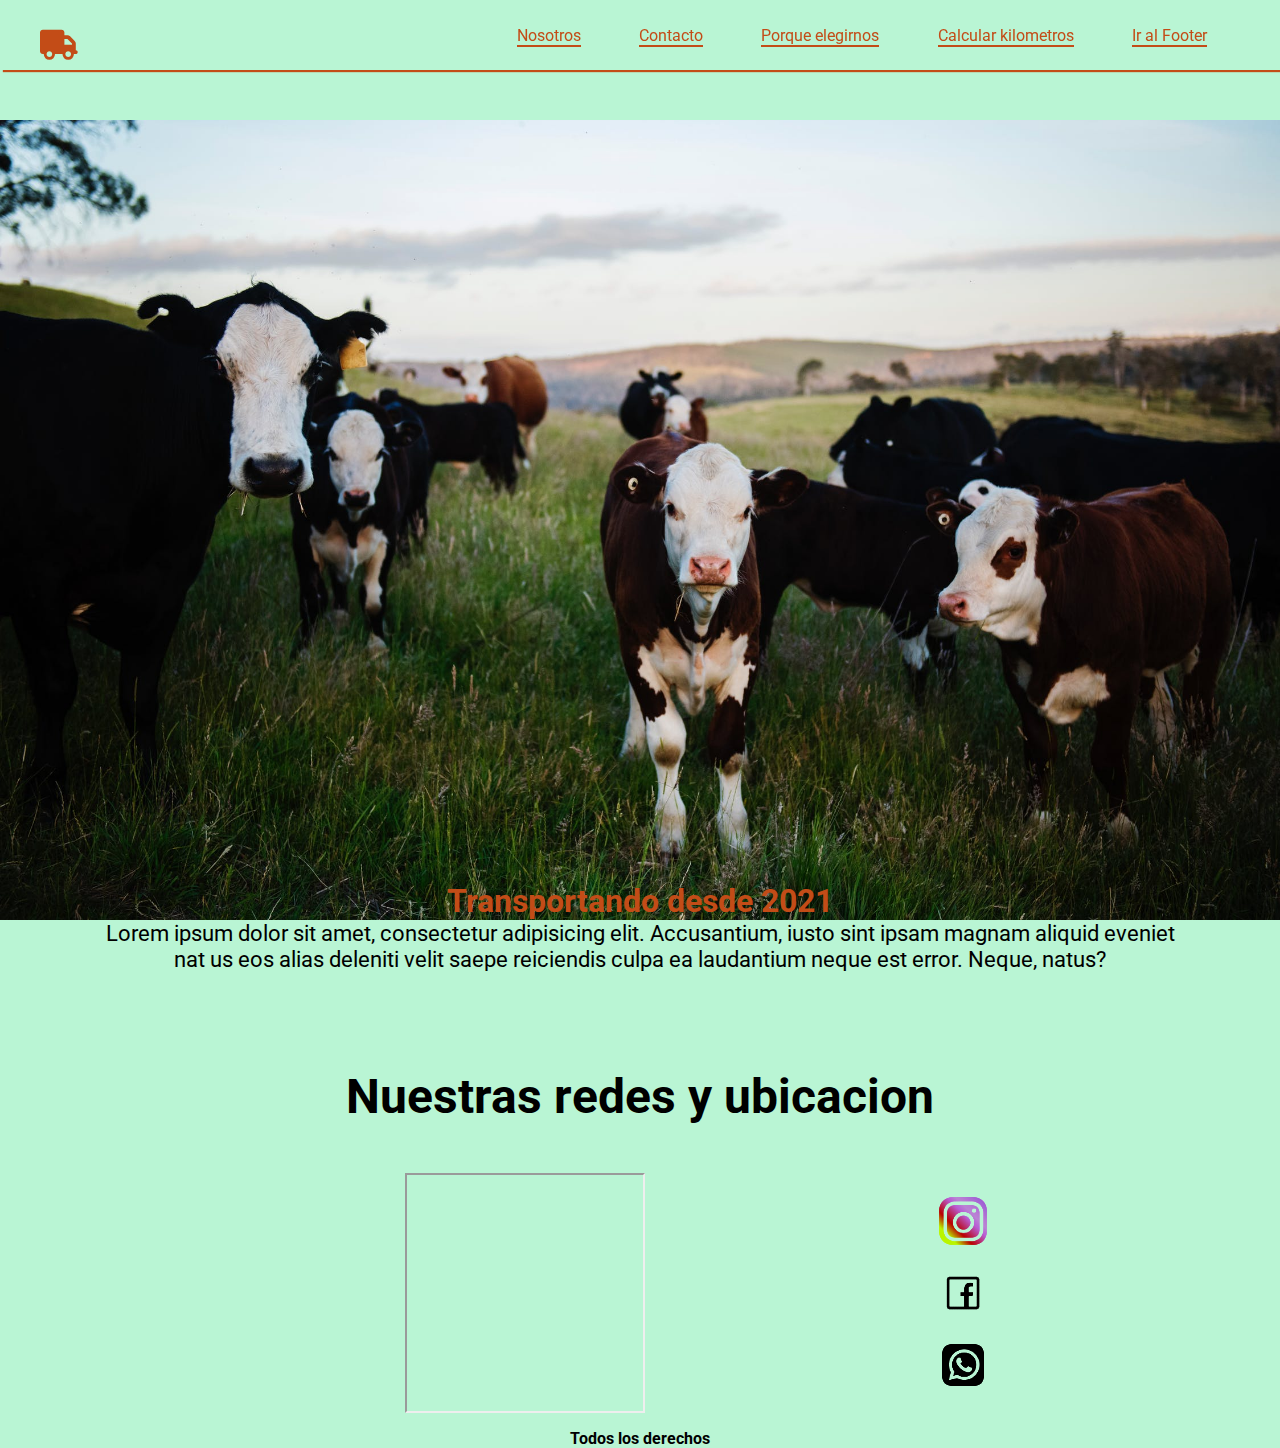
==== pages/nosotros.html @ 11e6d058 "subiendo archivos" ====
<!DOCTYPE html>
<html lang="en">

<head>
    <meta charset="UTF-8">
    <meta http-equiv="X-UA-Compatible" content="IE=edge">
    <meta name="viewport" content="width=device-width, initial-scale=1.0">

    <title>AlexTransportes</title>
    <script src="https://cdn.jsdelivr.net/npm/bootstrap@5.1.3/dist/js/bootstrap.bundle.min.js"
        integrity="sha384-ka7Sk0Gln4gmtz2MlQnikT1wXgYsOg+OMhuP+IlRH9sENBO0LRn5q+8nbTov4+1p"
        crossorigin="anonymous"></script>
    <link href="https://cdn.jsdelivr.net/npm/bootstrap@5.1.3/dist/css/bootstrap.min.css" rel="stylesheet"
        integrity="sha384-1BmE4kWBq78iYhFldvKuhfTAU6auU8tT94WrHftjDbrCEXSU1oBoqyl2QvZ6jIW3" crossorigin="anonymous">
    <link rel="stylesheet" href="../css/style.css">
    <link rel="preconnect" href="https://fonts.googleapis.com">
    <link rel="preconnect" href="https://fonts.gstatic.com" crossorigin>
    <link href="https://fonts.googleapis.com/css2?family=Roboto:wght@300&display=swap" rel="stylesheet">
    <link rel="preconnect" href="https://fonts.googleapis.com">
    <link rel="preconnect" href="https://fonts.gstatic.com" crossorigin>
    <link href="https://fonts.googleapis.com/css2?family=Luxurious+Roman&display=swap" rel="stylesheet">
    <!--Font awesome cdn-->
    <link rel="stylesheet" href="https://cdnjs.cloudflare.com/ajax/libs/font-awesome/6.0.0-beta3/css/all.min.css">
</head>

<body>

    <header>
        <div class="header">

            <div id="logo">
                <a href="index.html"><i class="fa-solid fa-truck"></i></a>
            </div>
            <div id="nav-menu">
                <nav>
                    <a href="pages/nosotros.html">Nosotros</a>
                    <a href="pages/contacto.html">Contacto</a>
                    <a href="pages/elegirnos.html">Porque elegirnos</a>
                    <a href="pages/kilometros.html">Calcular kilometros</a>
                    <a href="#pie" class="footer">Ir al Footer</a>
                </nav>
            </div>

            <!--MENU DESPLEGABLE PARA CELULARES-->
            <div class="menu-desplegable">
                <div class="collapse" id="navbarToggleExternalContent">
                    <div class="bg-dark p-4">
                        <ul class="menu">
                            <li><a href="pages/nosotros.html">Nosotros</a></li>
                            <li><a href="pages/contacto.html">Contacto</a></li>
                            <li><a href="pages/elegirnos.html">Porque elegirnos</a></li>
                            <li><a href="pages/kilometros.html">Calcular kilometros</a></li>
                            <li><a href="#pie" class="footer">Ir al Footer</a></li>
                        </ul>
                    </div>
                </div>
                <nav class="navbar navbar-dark bg-dark">
                    <div class="container-fluid">
                        <button class="navbar-toggler" type="button" data-bs-toggle="collapse"
                            data-bs-target="#navbarToggleExternalContent" aria-controls="navbarToggleExternalContent"
                            aria-expanded="false" aria-label="Toggle navigation">
                            <span class="navbar-toggler-icon"></span>
                        </button>
                    </div>
                </nav>
            </div>

        </div>
    </header>
    <div class="index">



        <div id="nosotros-main">
            <div class="nosotros-h1">
                <h1>Transportando desde 2021</h1>
            </div>
        </div>
        <div id="nosotros-text">
            <p>
                Lorem ipsum dolor sit amet, consectetur adipisicing elit. Accusantium, iusto sint ipsam magnam aliquid
                eveniet nat
                us eos alias deleniti velit saepe reiciendis culpa ea laudantium neque est error. Neque, natus?
            </p>
        </div>

        <!--Comienzo pie de pagina-->
        <h3 class="redes">Nuestras redes y ubicacion</h3>
        <footer id="pie">
            <iframe
                src="https://www.google.com/maps/embed?pb=!1m18!1m12!1m3!1d3287.1610622446706!2d-56.276997884238895!3d-34.52414716080031!2m3!1f0!2f0!3f0!3m2!1i1024!2i768!4f13.1!3m3!1m2!1s0x95a1b43edb45d997%3A0xf543eeede8725e25!2sEstadio%20Eduardo%20Mart%C3%ADnez%20Monegal!5e0!3m2!1ses-419!2suy!4v1640235048486!5m2!1ses-419!2suy"
                allowfullscreen="" loading="lazy"></iframe>
            <div class="contact-redes">
                <img src="../images/instagram4.jpg" alt="instagram" class="instagram">
                <img src="../images/face.png" alt="facebook" class="facebook">
                <img src="../images/whattsapp.jpg" alt="whattsapp" class="whattsapp">

            </div>

        </footer>
        <h4 class="derecho"> Todos los derechos</h4>
    </div>

</body>

</html>
---- css/style.css ----
*{  
    list-style: none;
    font-family: 'Roboto', sans-serif;
    text-decoration: none;
    box-sizing: border-box;
    margin: 0;
    padding: 0;
    
}
.grid-container{
    display: grid;
    grid-template-columns: 100%;
    grid-template-areas: 'encabezado'
    'principal'
    'titulo-redes'
    'redes-area';
    
}

main {
    grid-area: principal;
}

h3 {
    grid-area: titulo-redes;
}

.redes {
    grid-area: redes-area;
}
.index {
    padding-top: 6.5em;
    background-color: #B9F5D4;
    display: flex;
    flex-direction: row;
}


#logo a i {
    margin-top: 20px;
    margin-left: 40px;
    font-size: 30px;
    color: #C34C17;
    
}

.imagen-principal {
    width: 100%;
    height: 800px;
    display: flex;
    flex-direction: column;
    align-items: flex-end;
    background-image: url("../images/ganado.jpeg");
    background-position: center;
    background-size: cover;
}

.principal-h1 {
    margin-top: 5em;
    margin-right: 2em;
    font-family: 'Luxurious Roman', cursive;
    font-size: 3.5em;
    color: #C34C17;
    
}

body h1 {
    display: flex;
    background: transparent;
}

.index {
    display: flex;
    flex-direction: row;
    flex-wrap: wrap;
}

.header {
    grid-area: encabezado;
    width: 100%;
    display: flex;
    flex-direction: row;
    flex-wrap: wrap;
    justify-content: space-between;
    align-items: center;
    position: fixed;
    box-shadow: 4px 1px 1px 1px #C34C17;
    background-color: #B9F5D4;
}

#nav-menu {
    display: flex;
    flex-direction: row;
    justify-content: flex-end;
    margin-right: 20px;
    align-items: center;
    padding: 2%; 
    
    
    

}

#nav-menu a {
    margin: 1.7em;
    color: #C34C17;
    border-bottom: #C34C17 solid 2px;
    
    
}

#nav-menu a:hover {
    background-color: black;
    padding: 3px;
    color: red;
    transition: 0.3s;
    
    
}

.mejor-opcion {
    display: flex;
    width: 100%;
    flex-direction: column;
    align-items: center;
    margin-top: 2em;
}
.mejor-opcion h2 {
    display: flex;
    flex-direction: column;
    justify-content: center;
    color: #C34C17;
    font-size: 3em;


}

 

.galeria {
    display: flex;
    flex-direction: row;
    flex-wrap: wrap;
    margin-top: 2em;
    justify-content: center;
    width: 100%;
}

.galeria img {
    width: 35vw;
    margin: 10px;
}

/*FOOTER*/
.redes {

    display: flex;
    justify-content: center;
    width: 100%;
    font-family: sans-serif Georgia, 'Times New Roman', Times, serif;
    margin-top: 2em;
    font-size: 3em;
}
#pie {
    margin-top: 3em;
    width: 100%;
    height: 15em;
    display: flex;
    justify-content: space-evenly;
    

}
footer {
    grid-area: footer;
    display: flex;
    flex-direction: row;
    flex-wrap: wrap;
    margin-left: 10%;
    justify-content: space-between;
    width: 90%;
    margin-left: 5%;
}

footer iframe {
    height: 15em;
    width: 15em;
    margin-left: 3em;
}




.instagram {
    width: 3em;
    height: 3em;
    filter: brightness(1.8);
    mix-blend-mode: multiply;
}

.facebook {
    filter: brightness(1.8);
    mix-blend-mode: multiply;
    width: 3em;
    height: 3em;
    
}

.whattsapp {
    filter: brightness(1.8);
    mix-blend-mode: multiply;
    width: 3em;
    height: 3em;

}





.contact-redes {
    display: flex;
    flex-direction: column;
    justify-content: space-evenly;
}

.derecho {
    margin-top: 1em;
    width: 100%;
    font-size: 1em;
    text-align: center;
}

/*NOSOTROS */

#nosotros-main {
    width: 100%;
    height: 800px;
    display: flex;
    justify-content: center;
    align-items: flex-end;
    margin-top: 1em;
    background-position: center;
    background-size: cover;
    background-image: url("../images/ganado-nosotros.jpeg");
    
}



.nosotros-h1 {
    font-family: 'Luxurious Roman', cursive;
    font-size: 1em;
    color: #C34C17;
}

#nosotros-text {
    width: 100%;
    display: flex;
    justify-content: center;
    font-size: 1.4em;
}
#nosotros-text p{
    text-align: center;
    width: 100%;
    margin-left: 4em;
    margin-right: 4em;
}


/*ELEGIRNOS INDEX*/
.elegirnos-tittle {
    width: 100%;
    padding-top: 1em;
    display: flex;
    justify-content: center;

}
.elegirnos-tittle h1{
    width: auto;
}

.elegirnos-principal {
    width: 100%;
    padding-top: 2em;
    display: flex;
    justify-content: center;
}

.truck-inside{
    width: 65%;

}

.elegirnos-p {
    width: 100%;
}
.elegirnos-p p {
    text-align: center;
}


/*CONTACTO INDEX*/

.contacto-redes {
    width: 100%;
    height: 35em;
    display: flex;
    justify-content: center;
    align-items: center;
}

.contacto-redes img {
    width: 35em;
    margin-right: 6em;
}

.contactanos{
    width: 100%;
    height: 35em;
    display: flex;
    justify-content: center;
    align-items: center;
}
.contactanos-form{
    width: 35em;
}
.contact-imagen img{
    width: 35em;
    height: auto;
}

.contact-p {
    width: 100%;
}

.contact-p p {
    text-align: center;
    font-size: 2em;
}
.map-phone{
    width: 100%;
    display: flex;
    justify-content: center;
}

.number-phone {
    display: flex;
    align-items: center;
    margin-left: 2em;
}
.number-phone p {
    font-size: 2em;
}

footer {
    width: 100%;
    display: flex;
    justify-content: flex-end;
}

/*KILOMETROS INDEX*/
.titulo-kilometros {
    width: 100%;
    display: flex;
    justify-content: center;
}

.p-kilometros {
    width: 100%;
    padding: 3em;
}

.p-kilometros p {
    text-align: center;
}

@media  (min-width: 481px) and (max-width: 600px ){
    /* HEADER */
    #nav-menu{
        display: none;
    }
    .icon-text{
        display: none;
    }

    .imagen-principal{
        width: 100%;
        height: 20em;
    }
    .principal-h1 {
        margin-top: 0em;
        margin-right: 0em;
        font-size: 2em;
    }
    .index {
        padding-top: 4rem;
    }
    .mejor-opcion h2 {
        text-align: center;
    }
    
    
    /*FOOTER*/
    #pie {
        margin-left: 1%;
        width: 100%;
        height: auto;
        margin-top: 0;
        display: flex;
        flex-direction: column;
        align-items: center;
    }
    footer iframe {
        width: 15em;
        height: 15em;
        margin-left: 1em;
    }
    
    h3 {
        text-align: center;
    }
    .contact-redes{
        display: flex;
        flex-direction: row;
        padding-top: 1rem;
    }
    .derecho {
        margin-top: 1rem;
    }
}
@media  (min-width: 320px) and (max-width: 480px ) {
    #nav-menu{
        display: none;
    }
    .icon-text{
        display: none;
    }

    .imagen-principal{
        width: 100%;
        height: 20em;
    }
    .principal-h1 {
        margin-top: 0em;
        margin-right: 0em;
        font-size: 2em;
    }
    .index {
        padding-top: 4rem;
    }
    .mejor-opcion h2 {
        text-align: center;
    }
    .galeria {
        flex-direction: column;
        align-items: center;
        margin-top: 1em;
        width: 100%;
    }
    .galeria img {
        width: 75%;
        margin: 10px;
    }
    
    
    /*FOOTER*/
    #pie {
        margin-left: 1%;
        width: 100%;
        height: auto;
        margin-top: 0;
        display: flex;
        flex-direction: column;
        align-items: center;
    }
    footer iframe {
        width: 15em;
        height: 15em;
        margin-left: 1em;
    }
    
    h3 {
        text-align: center;
    }
    .contact-redes{
        display: flex;
        flex-direction: row;
        padding-top: 1rem;
    }
    .derecho {
        margin-top: 1rem;
    }

}

@media  (min-width: 481px) and (max-width: 600px ){
    /* HEADER */
    #nav-menu{
        display: none;
    }
    .icon-text{
        display: none;
    }

    .imagen-principal{
        width: 100%;
        height: 20em;
    }
    .principal-h1 {
        margin-top: 0em;
        margin-right: 0em;
        font-size: 2em;
    }
    .index {
        padding-top: 4rem;
    }
    .mejor-opcion h2 {
        text-align: center;
    }
    
    
    /*FOOTER*/
    #pie {
        margin-left: 1%;
        width: 100%;
        height: auto;
        margin-top: 0;
        display: flex;
        flex-direction: column;
        align-items: center;
    }
    footer iframe {
        width: 15em;
        height: 15em;
        margin-left: 1em;
    }
    
    h3 {
        text-align: center;
    }
    .contact-redes{
        display: flex;
        flex-direction: row;
        padding-top: 1rem;
    }
    .derecho {
        margin-top: 1rem;
    }
}
@media  (min-width: 601px) and (max-width: 1200px ) {
    #nav-menu{
        display: none;
    }
    .icon-text{
        display: none;
    }

    .imagen-principal{
        width: 100%;
        height: 35em;
    }
    .principal-h1 {
        margin-top: 0em;
        margin-right: 0em;
        font-size: 2em;
    }
    .index {
        padding-top: 4rem;
    }
    .mejor-opcion h2 {
        text-align: center;
    }
    
    
    /*FOOTER*/
    #pie {
        margin-left: 1%;
        width: 100%;
        height: auto;
        margin-top: 0;
        display: flex;
        flex-direction: column;
        align-items: center;
    }
    footer iframe {
        width: 15em;
        height: 15em;
        margin-left: 1em;
    }
    
    h3 {
        text-align: center;
    }
    .contact-redes{
        display: flex;
        flex-direction: row;
        padding-top: 1rem;
    }
    .derecho {
        margin-top: 1rem;
    }

}
@media  (min-width: 1201px) {
    .menu-desplegable {
        display: none;
    }
}
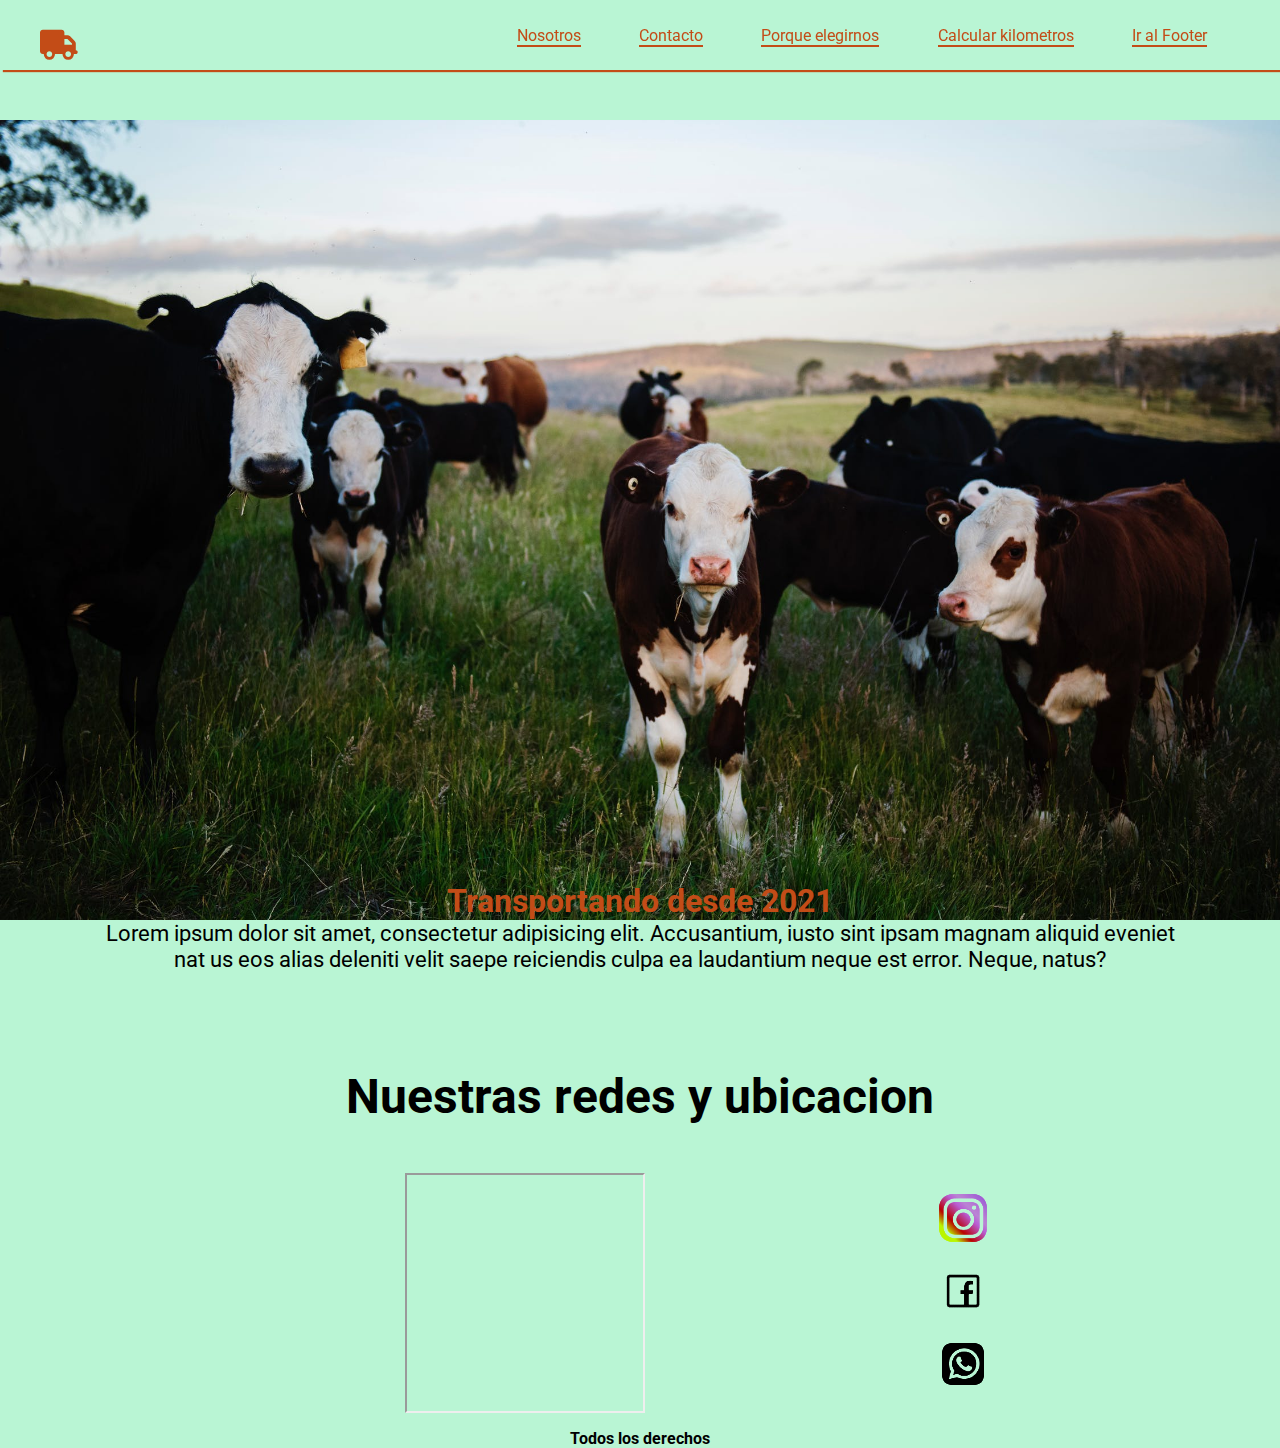
==== commit 4b99b4e3: "agregando boostrap y modificando footer" ====
--- a/pages/nosotros.html
+++ b/pages/nosotros.html
@@ -71,13 +71,13 @@
 
 
 
-        <div id="nosotros-main">
-            <div class="nosotros-h1">
+        <div class="row" id="nosotros-main" >
+            <div class="col-12 d-flex justify-content-center nosotros-h1">
                 <h1>Transportando desde 2021</h1>
             </div>
         </div>
-        <div id="nosotros-text">
-            <p>
+        <div class="row" id="nosotros-text">
+            <p class="col-4">
                 Lorem ipsum dolor sit amet, consectetur adipisicing elit. Accusantium, iusto sint ipsam magnam aliquid
                 eveniet nat
                 us eos alias deleniti velit saepe reiciendis culpa ea laudantium neque est error. Neque, natus?
@@ -86,15 +86,20 @@
 
         <!--Comienzo pie de pagina-->
         <h3 class="redes">Nuestras redes y ubicacion</h3>
-        <footer id="pie">
-            <iframe
-                src="https://www.google.com/maps/embed?pb=!1m18!1m12!1m3!1d3287.1610622446706!2d-56.276997884238895!3d-34.52414716080031!2m3!1f0!2f0!3f0!3m2!1i1024!2i768!4f13.1!3m3!1m2!1s0x95a1b43edb45d997%3A0xf543eeede8725e25!2sEstadio%20Eduardo%20Mart%C3%ADnez%20Monegal!5e0!3m2!1ses-419!2suy!4v1640235048486!5m2!1ses-419!2suy"
-                allowfullscreen="" loading="lazy"></iframe>
-            <div class="contact-redes">
-                <img src="../images/instagram4.jpg" alt="instagram" class="instagram">
-                <img src="../images/face.png" alt="facebook" class="facebook">
-                <img src="../images/whattsapp.jpg" alt="whattsapp" class="whattsapp">
+        <footer>
+            <div class="container-fluid pie">
+                <iframe
+                    src="https://www.google.com/maps/embed?pb=!1m18!1m12!1m3!1d3287.1610622446706!2d-56.276997884238895!3d-34.52414716080031!2m3!1f0!2f0!3f0!3m2!1i1024!2i768!4f13.1!3m3!1m2!1s0x95a1b43edb45d997%3A0xf543eeede8725e25!2sEstadio%20Eduardo%20Mart%C3%ADnez%20Monegal!5e0!3m2!1ses-419!2suy!4v1640235048486!5m2!1ses-419!2suy"
+                    allowfullscreen="" loading="lazy"></iframe>
+                <div class="contact-redes">
+                    <a href="https://www.instagram.com" target="_blank"><img src="../images/instagram4.jpg" alt="instagram"
+                            class="instagram" href="faceboom.com"></a>
+                    <a href="https://www.facebook.com" target="_blank"><img src="../images/face.png" alt="facebook"
+                            class="facebook"></a>
+                    <a href="https://web.whatsapp.com/" target="_blank"><img src="../images/whattsapp.jpg" alt="whattsapp"
+                            class="whattsapp"></a>
 
+                </div>
             </div>
 
         </footer>
--- a/css/style.css
+++ b/css/style.css
@@ -161,7 +161,7 @@
     margin-top: 2em;
     font-size: 3em;
 }
-#pie {
+.pie {
     margin-top: 3em;
     width: 100%;
     height: 15em;
